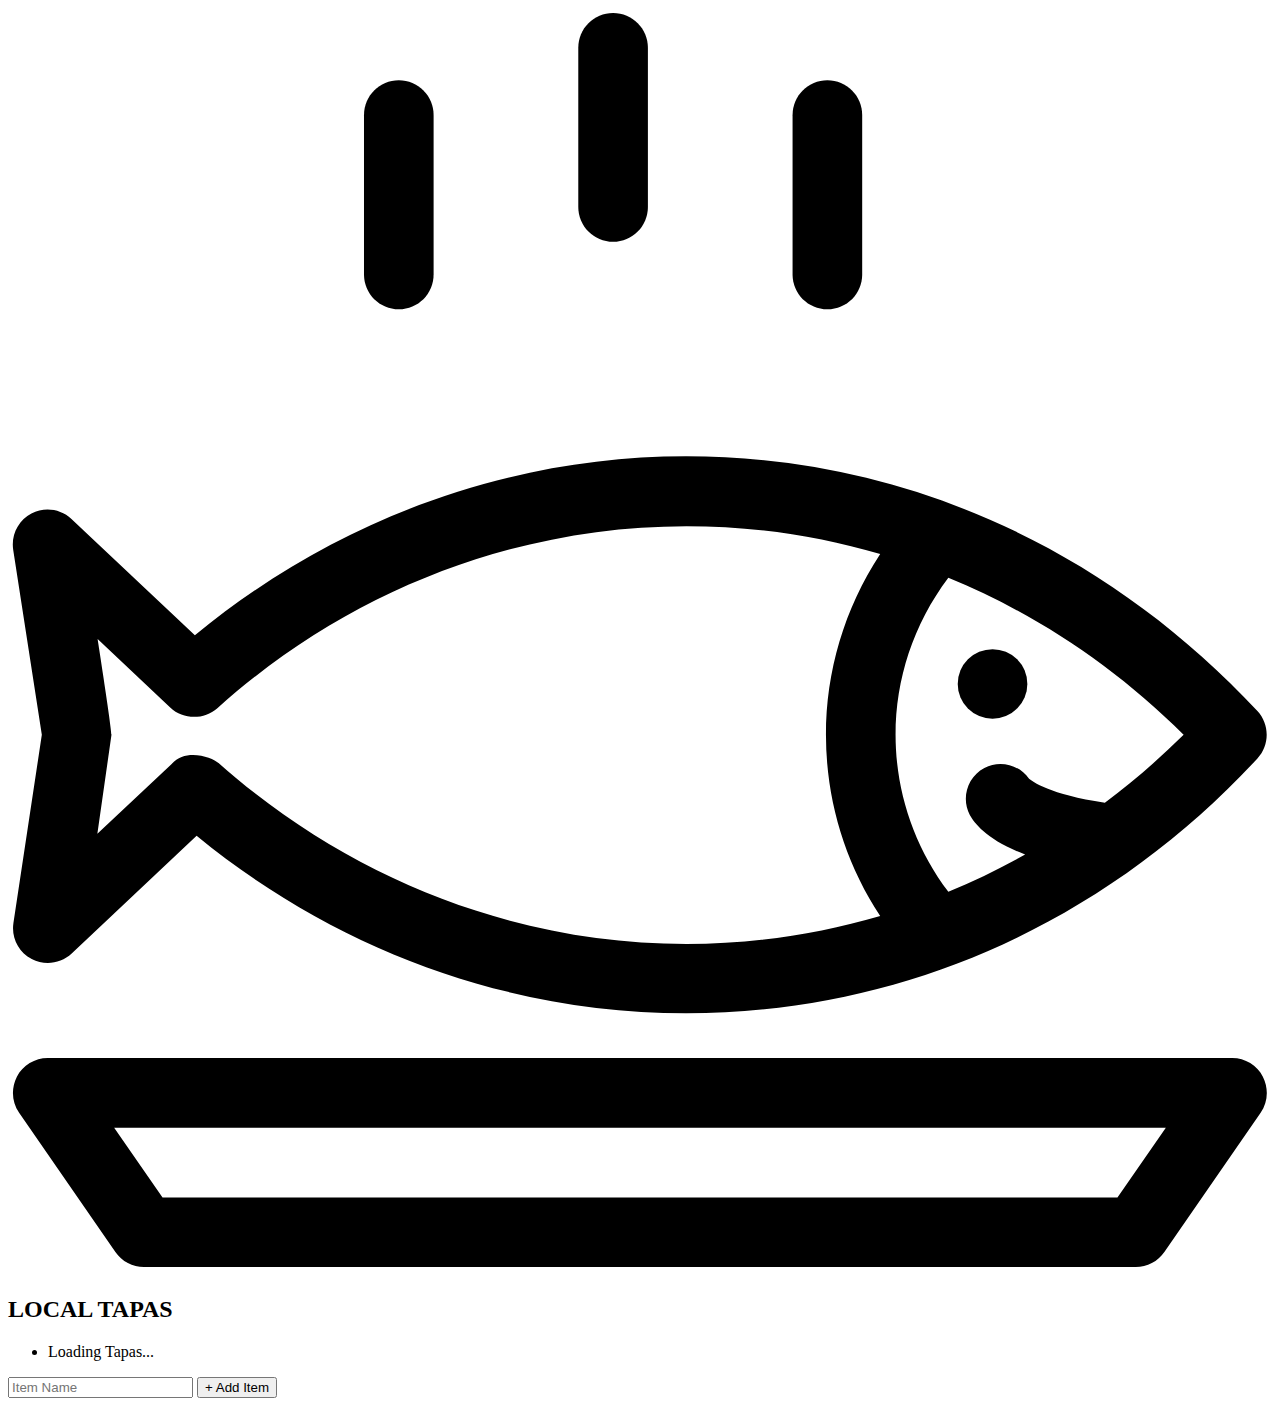
==== 15 - LocalStorage/index.html @ 1ea7b0d7 "created starting point for localstorage excercise" ====
<!DOCTYPE html>
<html lang="en">
<head>
  <meta charset="UTF-8">
  <title>LocalStorage</title>
  <link rel="stylesheet" href="style.css">
</head>
<body>
  <!--
      Fish SVG Cred:
      https://thenounproject.com/search/?q=fish&i=589236
   -->

   <svg xmlns="http://www.w3.org/2000/svg" xmlns:xlink="http://www.w3.org/1999/xlink" version="1.1" x="0px" y="0px" viewBox="0 0 512 512" enable-background="new 0 0 512 512" xml:space="preserve"><g><path d="M495.9,425.3H16.1c-5.2,0-10.1,2.9-12.5,7.6c-2.4,4.7-2.1,10.3,0.9,14.6l39,56.4c2.6,3.8,7,6.1,11.6,6.1h401.7   c4.6,0,9-2.3,11.6-6.1l39-56.4c3-4.3,3.3-9.9,0.9-14.6C506,428.2,501.1,425.3,495.9,425.3z M449.4,481.8H62.6L43,453.6H469   L449.4,481.8z"/><path d="M158.3,122c7.8,0,14.1-6.3,14.1-14.1V43.4c0-7.8-6.3-14.1-14.1-14.1c-7.8,0-14.1,6.3-14.1,14.1v64.5   C144.2,115.7,150.5,122,158.3,122z"/><path d="M245.1,94.7c7.8,0,14.1-6.3,14.1-14.1V16.1c0-7.8-6.3-14.1-14.1-14.1C237.3,2,231,8.3,231,16.1v64.5   C231,88.4,237.3,94.7,245.1,94.7z"/><path d="M331.9,122c7.8,0,14.1-6.3,14.1-14.1V43.4c0-7.8-6.3-14.1-14.1-14.1s-14.1,6.3-14.1,14.1v64.5   C317.8,115.7,324.1,122,331.9,122z"/><path d="M9.6,385.2c5.3,2.8,11.8,1.9,16.2-2.2l50.6-47.7c56.7,46.5,126.6,71.9,198.3,71.9c0,0,0,0,0,0   c87.5,0,169.7-36.6,231.4-103.2c5-5.4,5-13.8,0-19.2c-61.8-66.5-144-103.2-231.4-103.2c-72,0-142.2,25.6-199,72.5l-50-47.1   c-4.4-4.1-10.9-5-16.2-2.2c-5.3,2.8-8.3,8.7-7.4,14.6l11.6,75L2.2,370.6C1.3,376.5,4.2,382.4,9.6,385.2z M380.9,230.8   c34.9,14.3,67.2,35.7,95.3,63.6c-10.1,10-20.8,19.2-31.9,27.5c-22.4-3.3-29.6-8.8-30.7-9.7c-4-5.7-11.8-7.7-18.1-4.4   c-6.9,3.6-9.5,12.2-5.9,19.1c1.9,3.5,7.3,10.3,22.4,16c-10.1,5.7-20.5,10.7-31.1,15.1C352.4,320.2,352.4,268.6,380.9,230.8z    M36.3,255.6l29.4,27.7c5.3,5,13.6,5.1,19.1,0.3c53.2-47.6,120.7-73.7,190-73.7c26.9,0,53.2,3.9,78.5,11.3   c-29.3,44.6-29.3,102,0,146.6c-25.3,7.4-51.6,11.3-78.5,11.3c-69,0-136.3-26-189.4-73.2c-2.7-2.4-13.4-6.3-19.1,0.3l-30.1,28.3   l5.7-40C42.2,293,36.3,255.6,36.3,255.6z"/><circle cx="398.8" cy="273.8" r="14.1"/></g></svg>

  <div class="wrapper">
    <h2>LOCAL TAPAS</h2>
    <p></p>
    <ul class="plates">
      <li>Loading Tapas...</li>
    </ul>
    <form class="add-items">
      <input type="text" name="item" placeholder="Item Name" required>
      <input type="submit" value="+ Add Item">
    </form>
  </div>

<script>
  const addItems = document.querySelector('.add-items');
  const itemsList = document.querySelector('.plates');
  const items = [];

</script>


</body>
</html>
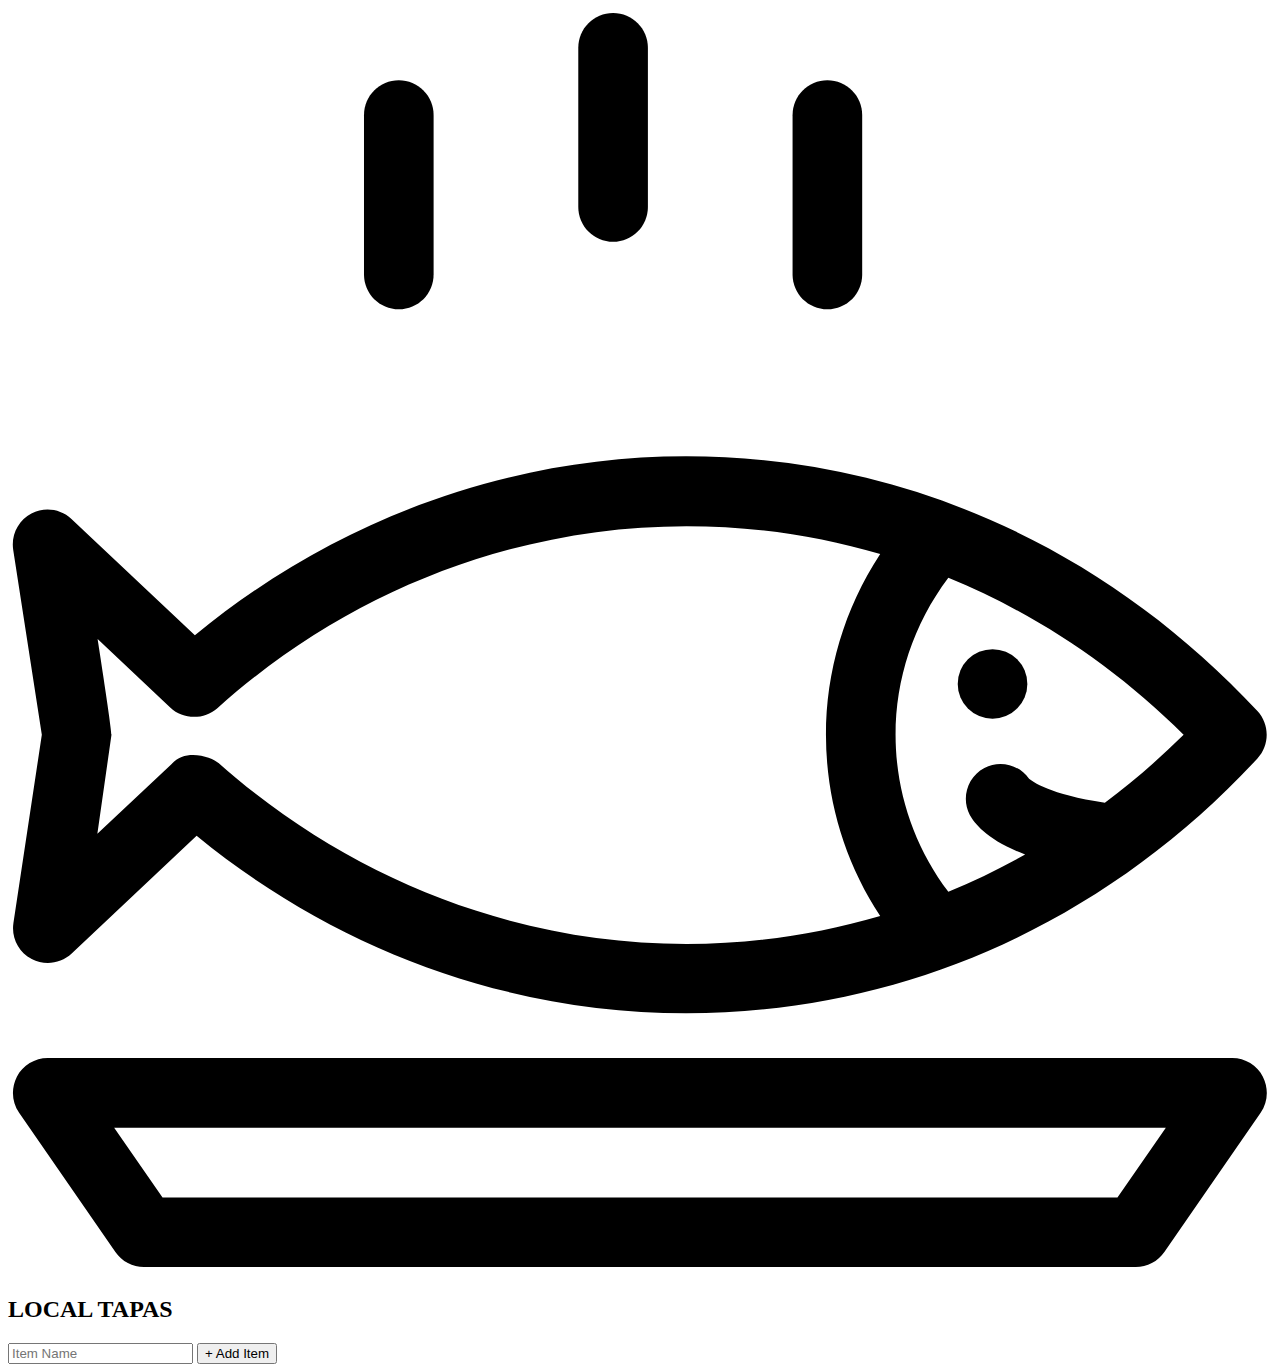
==== commit 1a6a2d3a: "my solution to localstorage exercise" ====
--- a/15 - LocalStorage/index.html
+++ b/15 - LocalStorage/index.html
@@ -1,17 +1,34 @@
 <!DOCTYPE html>
 <html lang="en">
+
 <head>
   <meta charset="UTF-8">
   <title>LocalStorage</title>
   <link rel="stylesheet" href="style.css">
 </head>
+
 <body>
   <!--
       Fish SVG Cred:
       https://thenounproject.com/search/?q=fish&i=589236
    -->
 
-   <svg xmlns="http://www.w3.org/2000/svg" xmlns:xlink="http://www.w3.org/1999/xlink" version="1.1" x="0px" y="0px" viewBox="0 0 512 512" enable-background="new 0 0 512 512" xml:space="preserve"><g><path d="M495.9,425.3H16.1c-5.2,0-10.1,2.9-12.5,7.6c-2.4,4.7-2.1,10.3,0.9,14.6l39,56.4c2.6,3.8,7,6.1,11.6,6.1h401.7   c4.6,0,9-2.3,11.6-6.1l39-56.4c3-4.3,3.3-9.9,0.9-14.6C506,428.2,501.1,425.3,495.9,425.3z M449.4,481.8H62.6L43,453.6H469   L449.4,481.8z"/><path d="M158.3,122c7.8,0,14.1-6.3,14.1-14.1V43.4c0-7.8-6.3-14.1-14.1-14.1c-7.8,0-14.1,6.3-14.1,14.1v64.5   C144.2,115.7,150.5,122,158.3,122z"/><path d="M245.1,94.7c7.8,0,14.1-6.3,14.1-14.1V16.1c0-7.8-6.3-14.1-14.1-14.1C237.3,2,231,8.3,231,16.1v64.5   C231,88.4,237.3,94.7,245.1,94.7z"/><path d="M331.9,122c7.8,0,14.1-6.3,14.1-14.1V43.4c0-7.8-6.3-14.1-14.1-14.1s-14.1,6.3-14.1,14.1v64.5   C317.8,115.7,324.1,122,331.9,122z"/><path d="M9.6,385.2c5.3,2.8,11.8,1.9,16.2-2.2l50.6-47.7c56.7,46.5,126.6,71.9,198.3,71.9c0,0,0,0,0,0   c87.5,0,169.7-36.6,231.4-103.2c5-5.4,5-13.8,0-19.2c-61.8-66.5-144-103.2-231.4-103.2c-72,0-142.2,25.6-199,72.5l-50-47.1   c-4.4-4.1-10.9-5-16.2-2.2c-5.3,2.8-8.3,8.7-7.4,14.6l11.6,75L2.2,370.6C1.3,376.5,4.2,382.4,9.6,385.2z M380.9,230.8   c34.9,14.3,67.2,35.7,95.3,63.6c-10.1,10-20.8,19.2-31.9,27.5c-22.4-3.3-29.6-8.8-30.7-9.7c-4-5.7-11.8-7.7-18.1-4.4   c-6.9,3.6-9.5,12.2-5.9,19.1c1.9,3.5,7.3,10.3,22.4,16c-10.1,5.7-20.5,10.7-31.1,15.1C352.4,320.2,352.4,268.6,380.9,230.8z    M36.3,255.6l29.4,27.7c5.3,5,13.6,5.1,19.1,0.3c53.2-47.6,120.7-73.7,190-73.7c26.9,0,53.2,3.9,78.5,11.3   c-29.3,44.6-29.3,102,0,146.6c-25.3,7.4-51.6,11.3-78.5,11.3c-69,0-136.3-26-189.4-73.2c-2.7-2.4-13.4-6.3-19.1,0.3l-30.1,28.3   l5.7-40C42.2,293,36.3,255.6,36.3,255.6z"/><circle cx="398.8" cy="273.8" r="14.1"/></g></svg>
+  <svg xmlns="http://www.w3.org/2000/svg" xmlns:xlink="http://www.w3.org/1999/xlink" version="1.1" x="0px" y="0px" viewBox="0 0 512 512"
+    enable-background="new 0 0 512 512" xml:space="preserve">
+    <g>
+      <path d="M495.9,425.3H16.1c-5.2,0-10.1,2.9-12.5,7.6c-2.4,4.7-2.1,10.3,0.9,14.6l39,56.4c2.6,3.8,7,6.1,11.6,6.1h401.7   c4.6,0,9-2.3,11.6-6.1l39-56.4c3-4.3,3.3-9.9,0.9-14.6C506,428.2,501.1,425.3,495.9,425.3z M449.4,481.8H62.6L43,453.6H469   L449.4,481.8z"
+      />
+      <path d="M158.3,122c7.8,0,14.1-6.3,14.1-14.1V43.4c0-7.8-6.3-14.1-14.1-14.1c-7.8,0-14.1,6.3-14.1,14.1v64.5   C144.2,115.7,150.5,122,158.3,122z"
+      />
+      <path d="M245.1,94.7c7.8,0,14.1-6.3,14.1-14.1V16.1c0-7.8-6.3-14.1-14.1-14.1C237.3,2,231,8.3,231,16.1v64.5   C231,88.4,237.3,94.7,245.1,94.7z"
+      />
+      <path d="M331.9,122c7.8,0,14.1-6.3,14.1-14.1V43.4c0-7.8-6.3-14.1-14.1-14.1s-14.1,6.3-14.1,14.1v64.5   C317.8,115.7,324.1,122,331.9,122z"
+      />
+      <path d="M9.6,385.2c5.3,2.8,11.8,1.9,16.2-2.2l50.6-47.7c56.7,46.5,126.6,71.9,198.3,71.9c0,0,0,0,0,0   c87.5,0,169.7-36.6,231.4-103.2c5-5.4,5-13.8,0-19.2c-61.8-66.5-144-103.2-231.4-103.2c-72,0-142.2,25.6-199,72.5l-50-47.1   c-4.4-4.1-10.9-5-16.2-2.2c-5.3,2.8-8.3,8.7-7.4,14.6l11.6,75L2.2,370.6C1.3,376.5,4.2,382.4,9.6,385.2z M380.9,230.8   c34.9,14.3,67.2,35.7,95.3,63.6c-10.1,10-20.8,19.2-31.9,27.5c-22.4-3.3-29.6-8.8-30.7-9.7c-4-5.7-11.8-7.7-18.1-4.4   c-6.9,3.6-9.5,12.2-5.9,19.1c1.9,3.5,7.3,10.3,22.4,16c-10.1,5.7-20.5,10.7-31.1,15.1C352.4,320.2,352.4,268.6,380.9,230.8z    M36.3,255.6l29.4,27.7c5.3,5,13.6,5.1,19.1,0.3c53.2-47.6,120.7-73.7,190-73.7c26.9,0,53.2,3.9,78.5,11.3   c-29.3,44.6-29.3,102,0,146.6c-25.3,7.4-51.6,11.3-78.5,11.3c-69,0-136.3-26-189.4-73.2c-2.7-2.4-13.4-6.3-19.1,0.3l-30.1,28.3   l5.7-40C42.2,293,36.3,255.6,36.3,255.6z"
+      />
+      <circle cx="398.8" cy="273.8" r="14.1" />
+    </g>
+  </svg>
 
   <div class="wrapper">
     <h2>LOCAL TAPAS</h2>
@@ -25,14 +42,64 @@
     </form>
   </div>
 
-<script>
-  const addItems = document.querySelector('.add-items');
-  const itemsList = document.querySelector('.plates');
-  const items = [];
+  <script>
+    const addItems = document.querySelector('.add-items');
+    const itemsList = document.querySelector('.plates');
+    const items = JSON.parse(localStorage.getItem('items')) || [];
 
-</script>
+    function addItem(e) {
+      e.preventDefault();
+      const text = document.querySelector('[name="item"]').value;
+      const newItem = {
+        text,
+        done: false
+      };
+      items.push(newItem);
+      saveToLocalStorage('items', items);
+      render(items);
+      this.reset();
+    }
+
+    function deleteDish(target) {
+      const { index: deleteIndex } = target.closest('li').childNodes[1].dataset;
+      items.splice(deleteIndex, 1);
+      saveToLocalStorage('items', items);
+      render(items);
+    }
+
+    function handleItemsListClick({ target }) {
+      if (target.matches('input')) toggleDone(target);
+      if (target.matches('button')) deleteDish(target);
+    }
+
+    function render(dishes = []) {
+      itemsList.innerHTML = dishes.map((dish, i) => `
+            <li>
+                <input type="checkbox" data-index=${i} id="item${i}" ${dish.done ? 'checked' : ''}>
+                <label for="item${i}">${dish.text}</label>
+                <button class="delete">X</button>
+            </li>
+        `).join('');
+    }
+
+    function saveToLocalStorage(key, data) {
+      localStorage.setItem(key, JSON.stringify(data));
+    }
+
+    function toggleDone(target) {
+      const { index } = target.dataset;
+      items[index].done = !items[index].done;
+      saveToLocalStorage('items', items);
+      render(items);
+    }
+
+    addItems.addEventListener('submit', addItem);
+    itemsList.addEventListener('click', handleItemsListClick);
+
+    render(items);
+  </script>
 
 
 </body>
-</html>
 
+</html>